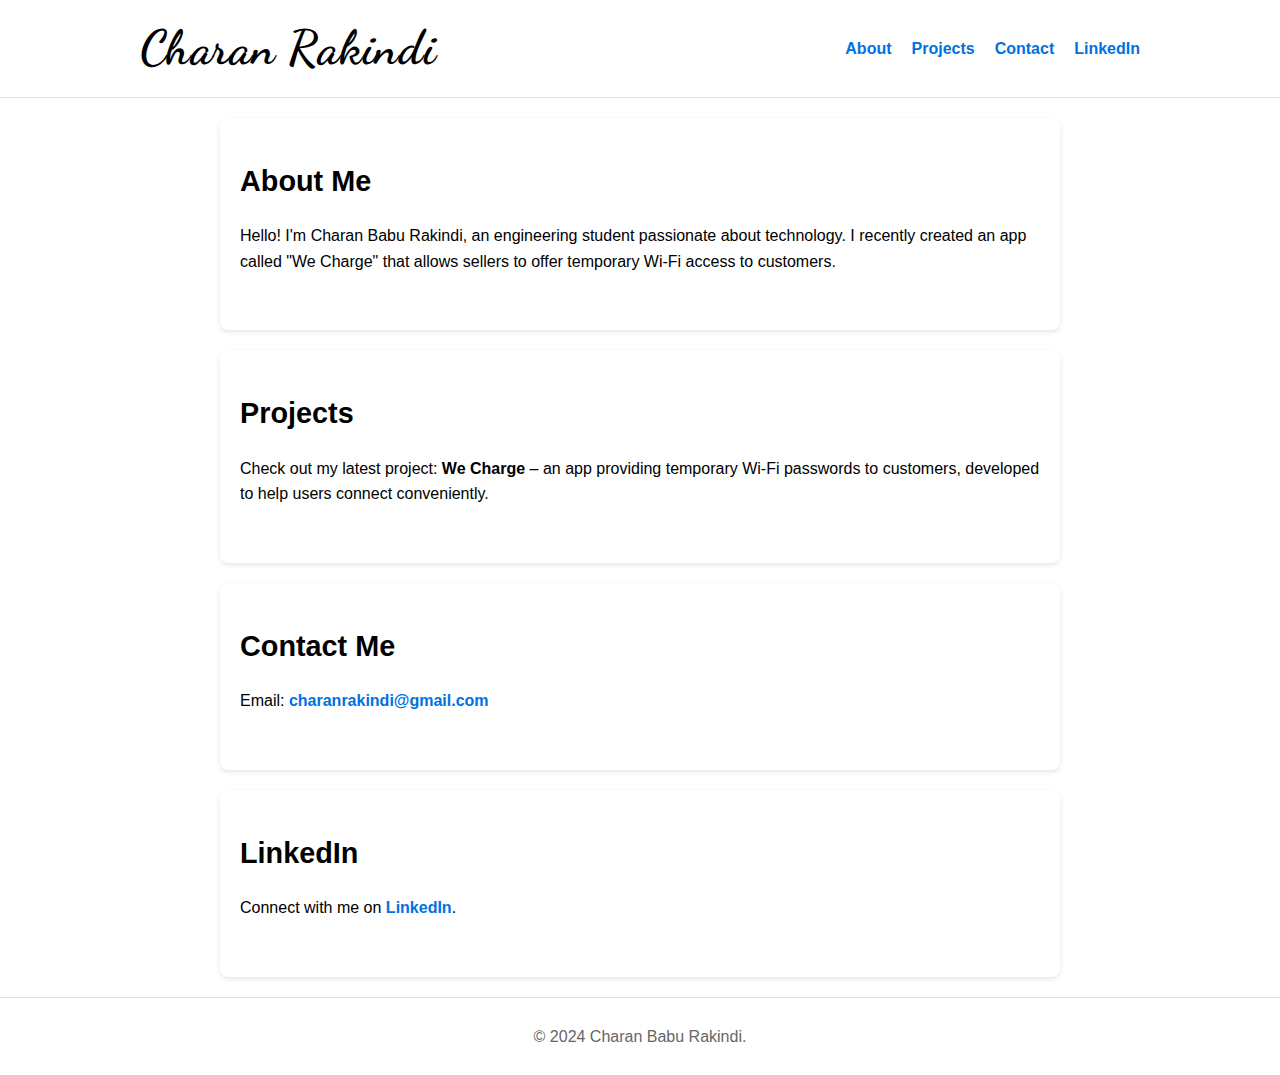
==== index.html @ 317487f0 "Update index.html" ====
<!DOCTYPE html>
<html lang="en">
<head>
    <meta charset="UTF-8">
    <meta name="viewport" content="width=device-width, initial-scale=1.0">
    <title>Charan Rakindi's Portfolio</title>
    <link rel="icon" href="favicon.ico" type="image/png">
    <link rel="stylesheet" href="style.css">
     <link href="https://fonts.googleapis.com/css2?family=Dancing+Script:wght@700&display=swap" rel="stylesheet">
</head>
<body>

    <!-- Header with Navigation -->
    <header>
        <nav>
            <div class="logo">Charan Rakindi</div>
            <ul class="nav-links">
                <li><a href="#about">About</a></li>
                <li><a href="#projects">Projects</a></li>
                <li><a href="#contact">Contact</a></li>
                <li><a href="#linkedin">LinkedIn</a></li>
            </ul>
        </nav>
    </header>

    <!-- Main Content -->
    <section id="about">
        <h1>About Me</h1>
        <p>Hello! I'm Charan Babu Rakindi, an engineering student passionate about technology. I recently created an app called "We Charge" that allows sellers to offer temporary Wi-Fi access to customers.</p>
    </section>

    <section id="projects">
        <h1>Projects</h1>
        <p>Check out my latest project: <strong>We Charge</strong> – an app providing temporary Wi-Fi passwords to customers, developed to help users connect conveniently.</p>
    </section>

    <section id="contact">
    <h1>Contact Me</h1>
    <p>Email: <a href="mailto:charanrakindi@gmail.com">charanrakindi@gmail.com</a></p>
</section>

    <section id="linkedin">
        <h1>LinkedIn</h1>
        <p>Connect with me on <a href="https://linkedin.com/in/charanrakindi" target="_blank">LinkedIn</a>.</p>
    </section>

    <!-- Footer -->
    <footer>
        <p>&copy; 2024 Charan Babu Rakindi.</p>
    </footer>

</body>
</html>
---- style.css ----
/* General Body Styling */
body {
    background-color: #FFFFFF;
    color: #000000;
    font-family: Arial, sans-serif;
    margin: 0;
    padding: 0;
    line-height: 1.6;
}

/* Header Styling */
header {
    background-color: #FFFFFF;
    border-bottom: 1px solid #E0E0E0;
    padding: 10px 0;
    position: sticky;
    top: 0;
    width: 100%;
    z-index: 1000;
}

/* Navbar Styling */
nav {
    display: flex;
    justify-content: space-between;
    align-items: center;
    max-width: 1000px;
    margin: 0 auto;
    padding: 0 20px;
}

/* Logo Styling */
/* Logo Styling */
.logo {
    font-family: 'Dancing Script', cursive;
    font-size: 3.0em;
    font-weight: 850;
    color: #000000;
    letter-spacing: 0.75px;
}

/* Navigation Links Styling */
.nav-links {
    list-style: none;
    display: flex;
    gap: 20px;
    margin: 0;
    padding: 0;
}

.nav-links li {
    display: inline;
}

.nav-links a {
    color: #0071e3;
    text-decoration: none;
    font-weight: bold;
}

.nav-links a:hover {
    color: #005bb5;
}

/* Section Styling */
section {
    background-color: #FFFFFF;
    padding: 40px 20px;
    max-width: 800px;
    margin: 20px auto;
    color: #000000;
    box-shadow: 0 2px 5px rgba(0, 0, 0, 0.1);
    border-radius: 8px;
}
/* Link Styling */
a {
    color: #0071e3;
    text-decoration: none;
    font-weight: bold;
}

a:hover {
    color: #005bb5;
}

/* Heading Styling */
h1 {
    color: #000000;
    font-size: 1.8em;
    margin-top: 0;
}

/* Footer Styling */
footer {
    background-color: #FFFFFF;
    color: #666666;
    text-align: center;
    padding: 10px 0;
    border-top: 1px solid #E0E0E0;
}

/* Responsive Styling */
@media (max-width: 768px) {
    nav {
        flex-direction: column;
    }

    .nav-links {
        flex-direction: column;
        gap: 10px;
    }
}
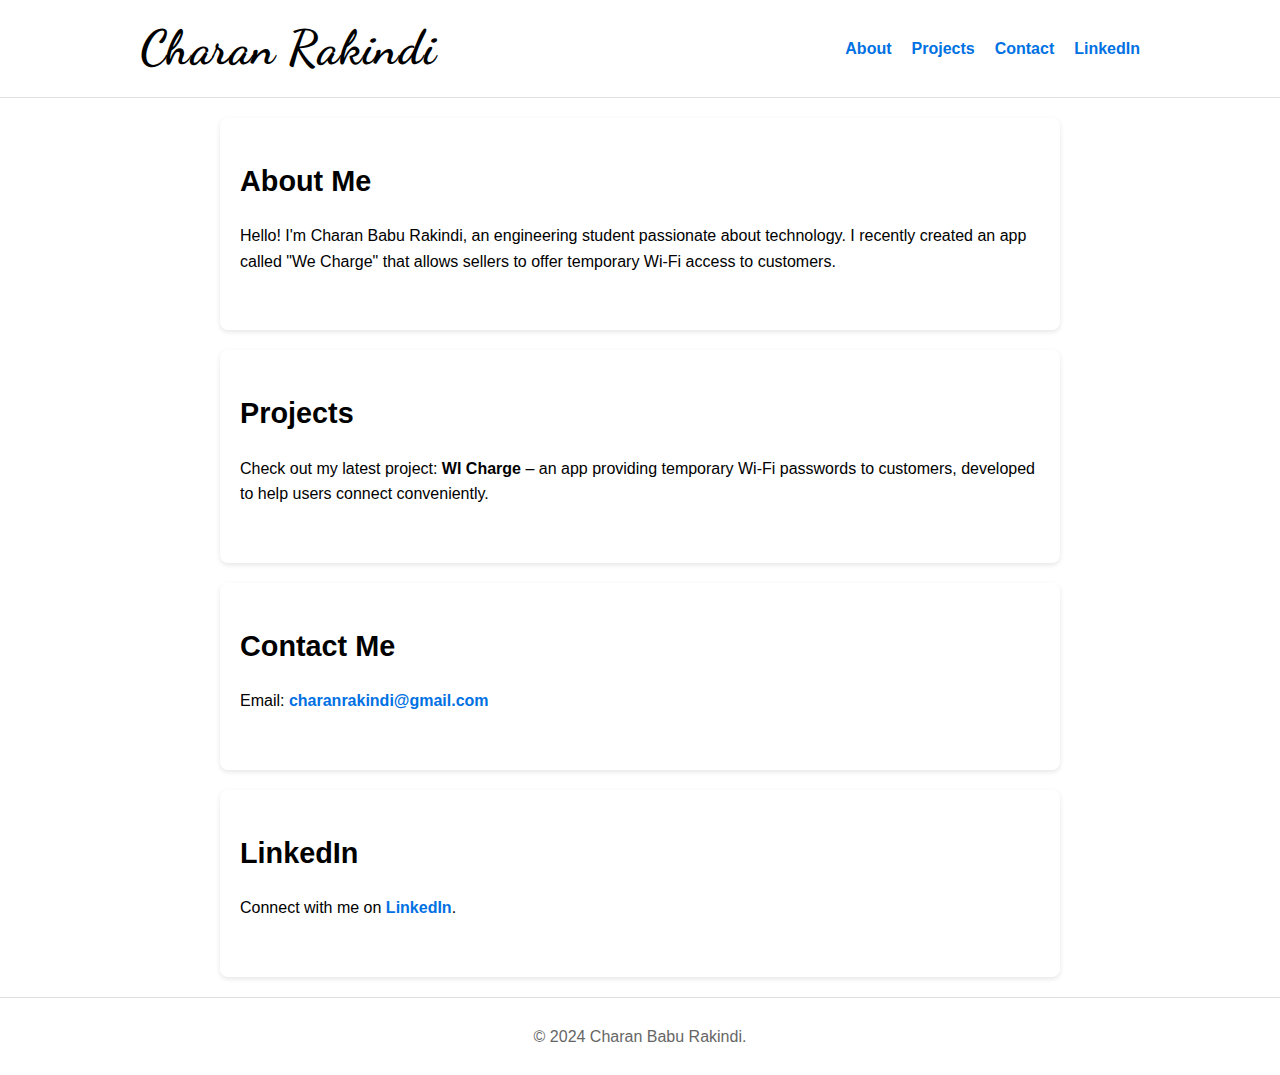
==== commit 6f16972c: "Update index.html" ====
--- a/index.html
+++ b/index.html
@@ -31,7 +31,7 @@
 
     <section id="projects">
         <h1>Projects</h1>
-        <p>Check out my latest project: <strong>We Charge</strong> – an app providing temporary Wi-Fi passwords to customers, developed to help users connect conveniently.</p>
+        <p>Check out my latest project: <strong>WI Charge</strong> – an app providing temporary Wi-Fi passwords to customers, developed to help users connect conveniently.</p>
     </section>
 
     <section id="contact">
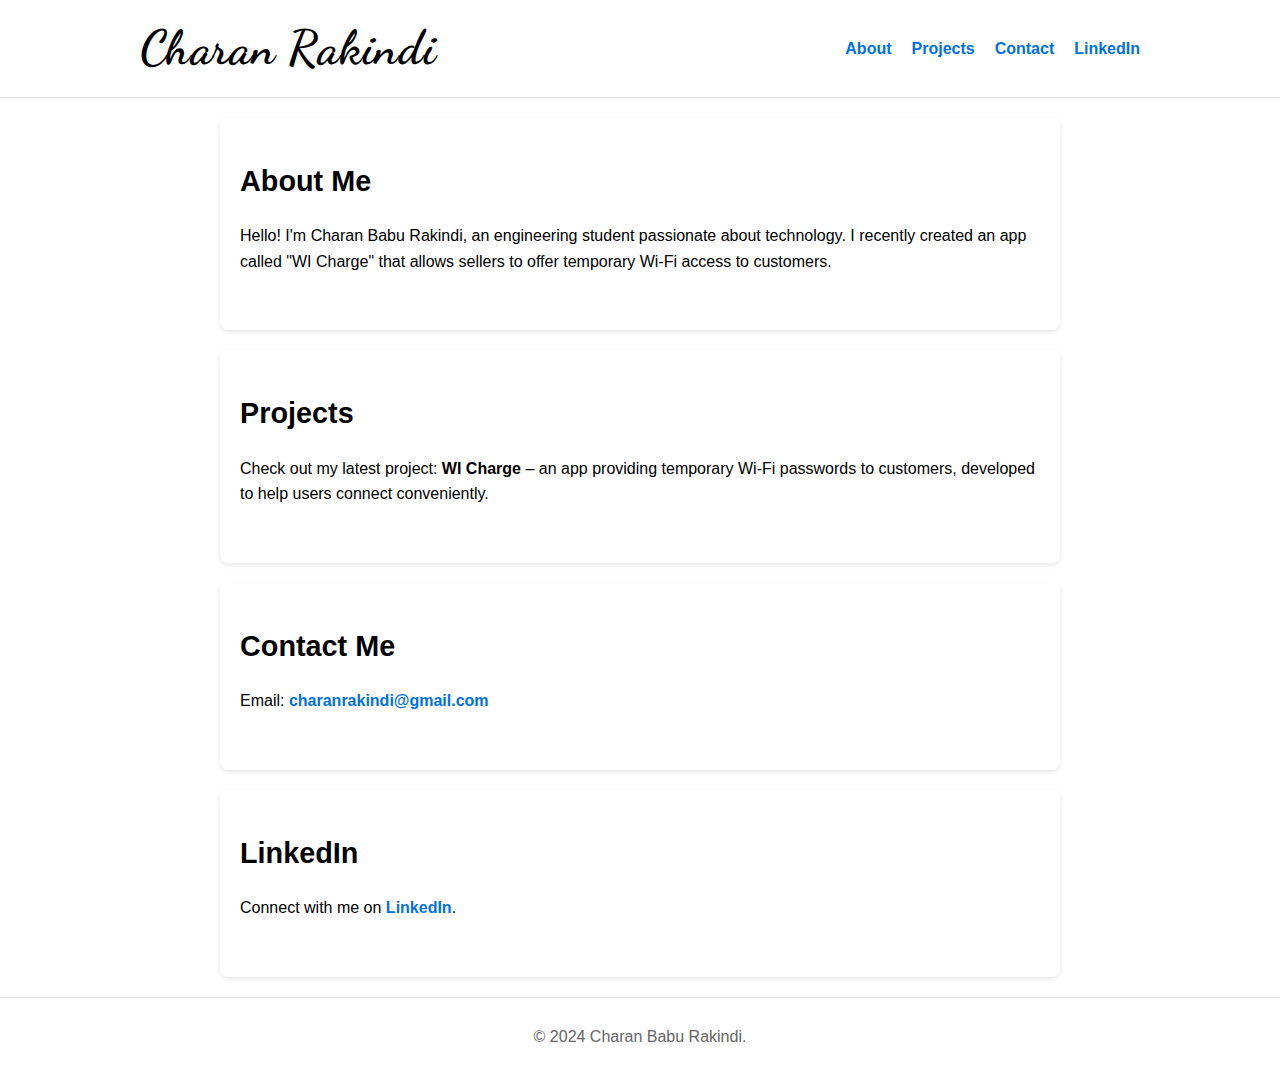
==== commit 8f9a4664: "Update index.html" ====
--- a/index.html
+++ b/index.html
@@ -26,7 +26,7 @@
     <!-- Main Content -->
     <section id="about">
         <h1>About Me</h1>
-        <p>Hello! I'm Charan Babu Rakindi, an engineering student passionate about technology. I recently created an app called "We Charge" that allows sellers to offer temporary Wi-Fi access to customers.</p>
+        <p>Hello! I'm Charan Babu Rakindi, an engineering student passionate about technology. I recently created an app called "WI Charge" that allows sellers to offer temporary Wi-Fi access to customers.</p>
     </section>
 
     <section id="projects">
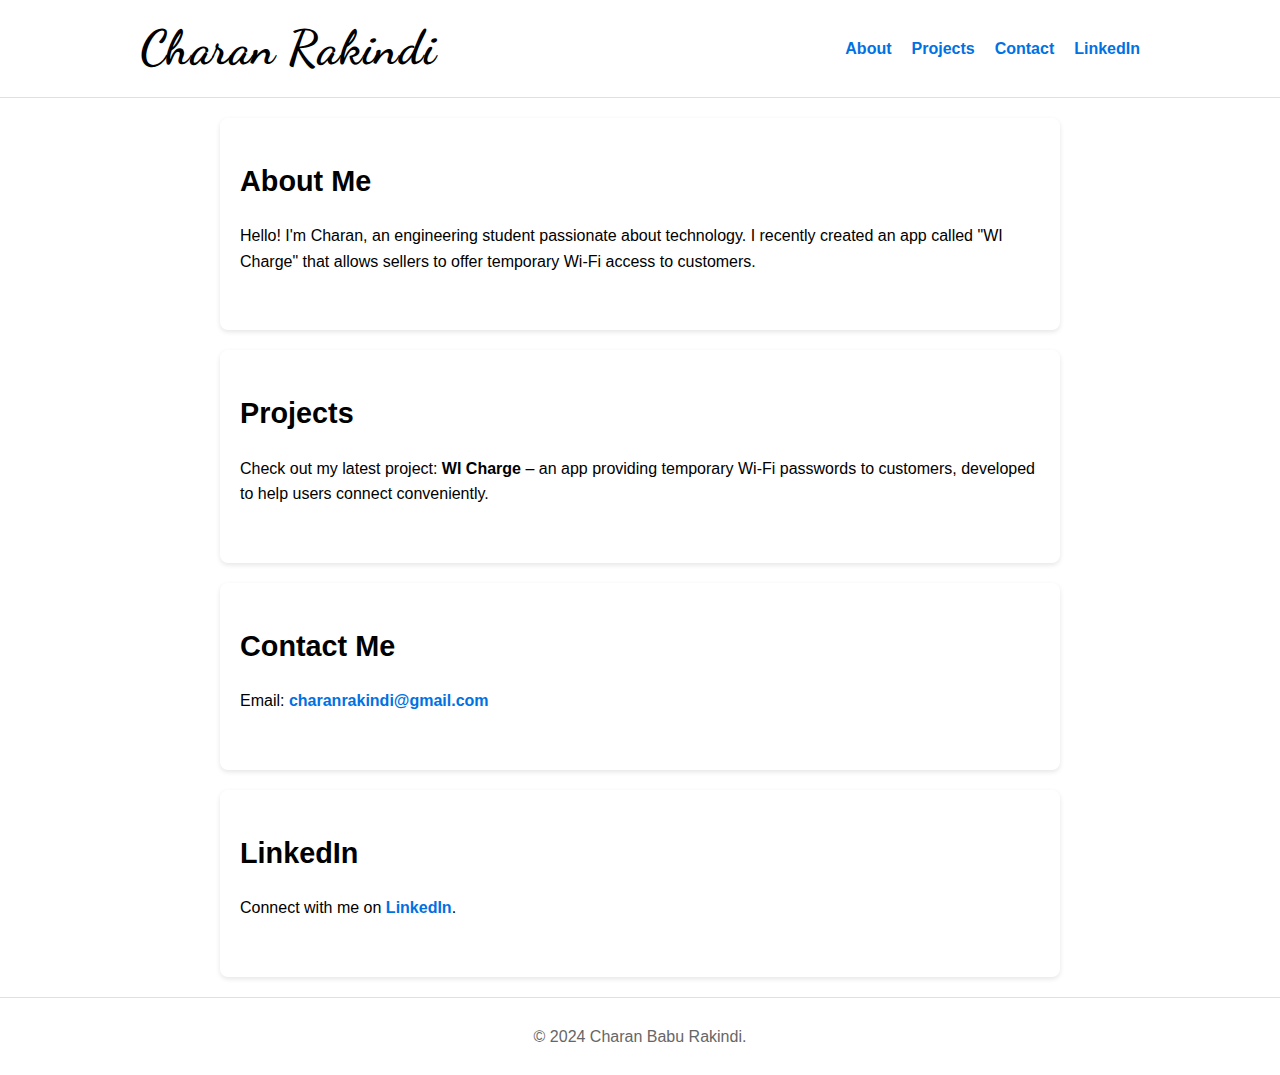
==== commit c3ac1db4: "Update index.html" ====
--- a/index.html
+++ b/index.html
@@ -4,7 +4,7 @@
     <meta charset="UTF-8">
     <meta name="viewport" content="width=device-width, initial-scale=1.0">
     <title>Charan Rakindi's Portfolio</title>
-    <link rel="icon" href="favicon.ico" type="image/png">
+    <link rel="icon" href="favicon.png" type="image/x-icon">
     <link rel="stylesheet" href="style.css">
      <link href="https://fonts.googleapis.com/css2?family=Dancing+Script:wght@700&display=swap" rel="stylesheet">
 </head>
@@ -26,7 +26,7 @@
     <!-- Main Content -->
     <section id="about">
         <h1>About Me</h1>
-        <p>Hello! I'm Charan Babu Rakindi, an engineering student passionate about technology. I recently created an app called "WI Charge" that allows sellers to offer temporary Wi-Fi access to customers.</p>
+        <p>Hello! I'm Charan, an engineering student passionate about technology. I recently created an app called "WI Charge" that allows sellers to offer temporary Wi-Fi access to customers.</p>
     </section>
 
     <section id="projects">
